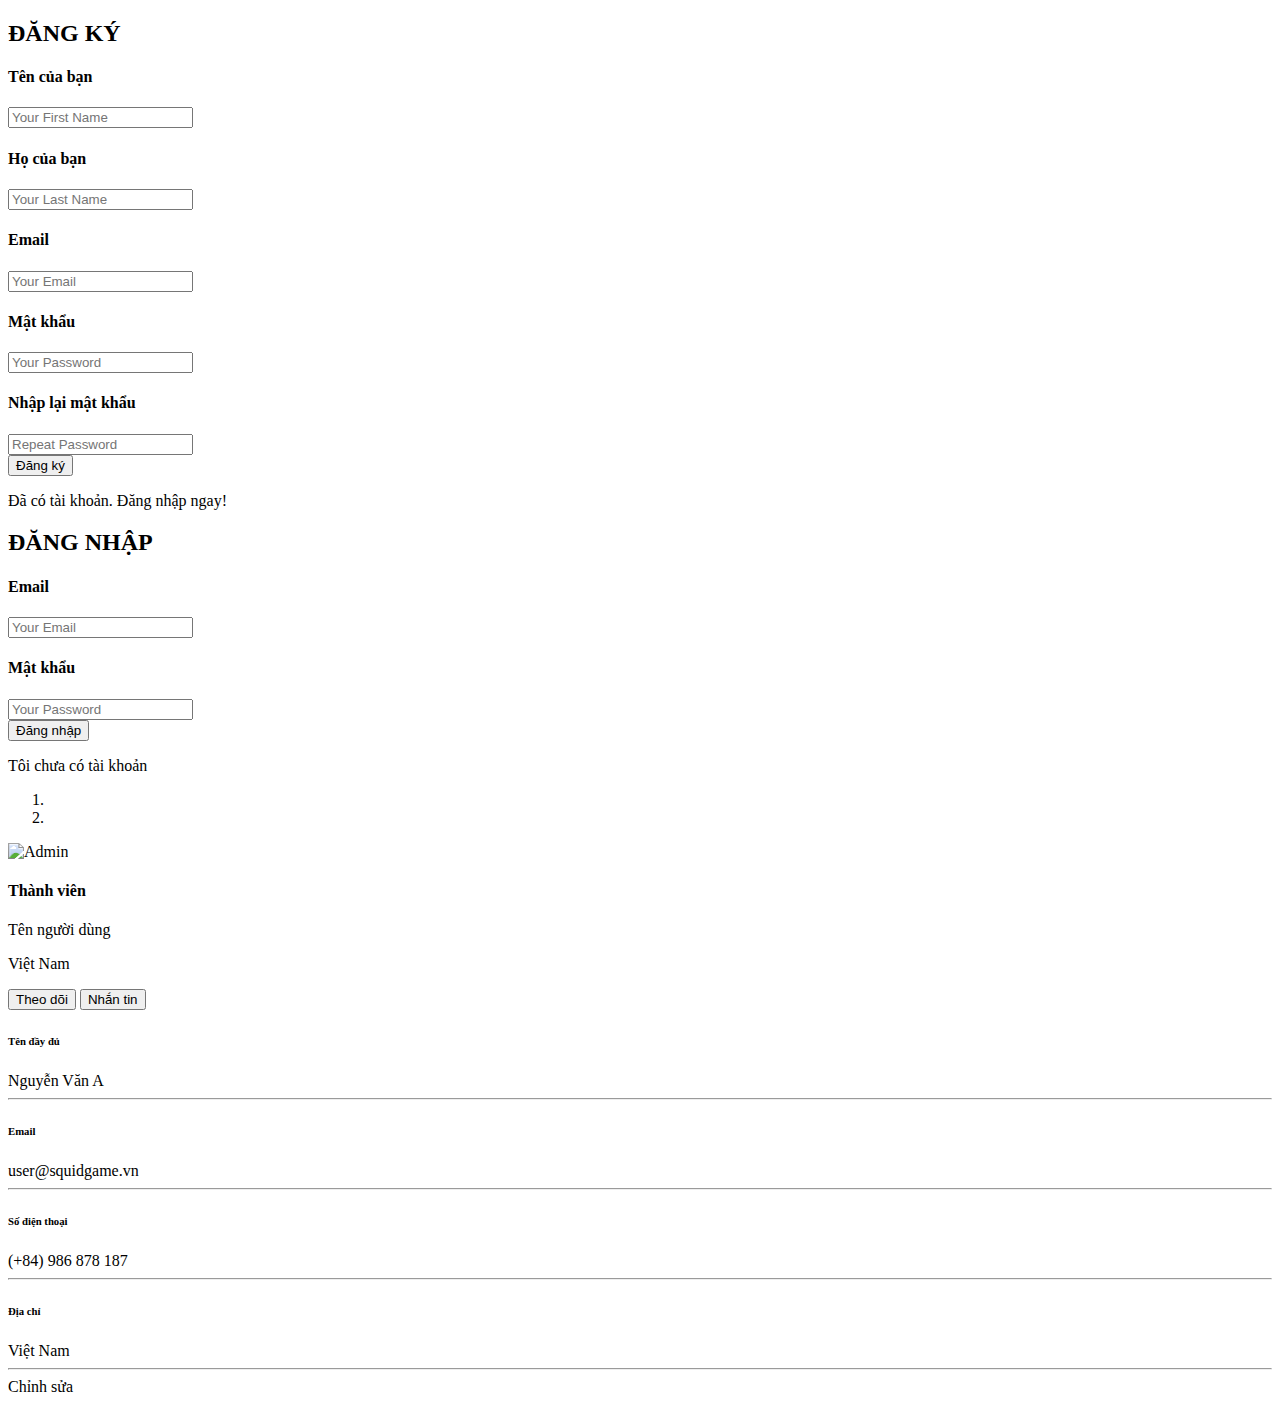
==== account.html @ 007ae046 "Add files via upload" ====
<!DOCTYPE html>
<html lang="en">
<head>
    <meta charset="UTF-8">
    <meta http-equiv="X-UA-Compatible" content="IE=edge">
    <meta name="viewport" content="width=device-width, initial-scale=1.0">
    <link rel="shortcut icon" href="../assets/images/favicon.png" type="image/x-icon">
    <link rel="stylesheet" href="./assets/css/account.css">
    <link href="https://cdn.jsdelivr.net/npm/bootstrap@5.0.2/dist/css/bootstrap.min.css" rel="stylesheet" integrity="sha384-EVSTQN3/azprG1Anm3QDgpJLIm9Nao0Yz1ztcQTwFspd3yD65VohhpuuCOmLASjC" crossorigin="anonymous">
    <title>Tài khoản</title>
</head>
<body>
    <div class="main-hero">
    <!-- Register -->
        <div class="form-register displayNone">
            <form id="register-form">             
                <h2>ĐĂNG KÝ</h2>
                <div class="text-box">
                    <h4>Tên của bạn</h4>
                    <input type="text" name="firstName" placeholder="Your First Name">
                </div>
                <div class="text-box">
                    <h4>Họ của bạn</h4>
                    <input type="text" name="lastName" placeholder="Your Last Name">
                </div>
                <div class="text-box">
                    <h4>Email</h4>
                    <input type="email" name="email" placeholder="Your Email">
                </div>
                <div class="text-box">
                    <h4>Mật khẩu</h4>
                    <input type="password" name="password" placeholder="Your Password">
                </div>
                <div class="text-box">
                    <h4>Nhập lại mật khẩu</h4>
                    <input type="password" name="confirmPassword" placeholder="Repeat Password">
                </div>
                <div class="text-box">
                    <button type="submit">Đăng ký</button>
                    <p id="toLogin" onclick="toLogin()">Đã có tài khoản. Đăng nhập ngay!</p>
                </div>
            </form>           
        </div>


    <!-- Login -->
        <div class="form-login">
            <form id="login-form">         
                <h2>ĐĂNG NHẬP</h2>
                <div class="text-box">
                    <h4>Email</h4>
                    <input type="email" name="email" placeholder="Your Email">
                </div>
                <div class="text-box">
                    <h4>Mật khẩu</h4>
                    <input type="password" name="password" placeholder="Your Password">
                </div>
                <div class="text-box">
                    <button onclick="loginNow()" type="submit">Đăng nhập</button>
                    <p id="toRegister" onclick="toRegister()">Tôi chưa có tài khoản</p>
                </div>
            </form>           
        </div>

    <!-- User profile -->
        <div class="userProfile container profileDisplayNone">
            <div class="main-body">
            
                    <!-- Breadcrumb -->
                    <nav aria-label="breadcrumb" class="main-breadcrumb">
                    <ol class="breadcrumb">
                        <li class="breadcrumb-item"><a href="../index.html" style="text-decoration: none; color: rgb(255, 255, 255);">Trang chủ</a></li>
                        <li class="breadcrumb-item"><a href="../index.html" style="text-decoration: none; color: rgb(255, 255, 255);">Đăng xuất</a></li>
                    </ol>
                    </nav>
                    <!-- /Breadcrumb -->
            
                    <div class="row gutters-sm">
                    <div class="col-md-4 mb-3">
                        <div class="card">
                        <div class="card-body">
                            <div class="d-flex flex-column align-items-center text-center">
                            <img src="https://bootdey.com/img/Content/avatar/avatar7.png" alt="Admin" class="rounded-circle" width="150">
                            <div class="mt-3">
                                <h4>Thành viên</h4>
                                <p class="text-secondary mb-1">Tên người dùng</p>
                                <p class="text-muted font-size-sm">Việt Nam</p>
                                <button class="btn btn-primary">Theo dõi</button>
                                <button class="btn btn-outline-primary">Nhắn tin</button>
                            </div>
                            </div>
                        </div>
                        </div>
                    </div>
                    <div class="col-md-8">
                        <div class="card mb-3">
                        <div class="card-body">
                            <div class="row">
                            <div class="col-sm-3">
                                <h6 class="mb-0" style="color: black;">Tên đầy đủ</h6>
                            </div>
                            <div class="col-sm-9 text-secondary">
                                Nguyễn Văn A
                            </div>
                            </div>
                            <hr>
                            <div class="row">
                            <div class="col-sm-3">
                                <h6 class="mb-0" style="color: black;">Email</h6>
                            </div>
                            <div class="col-sm-9 text-secondary">
                                user@squidgame.vn
                            </div>
                            </div>
                            <hr>
                            <div class="row">
                            <div class="col-sm-3">
                                <h6 class="mb-0" style="color: black;">Số điện thoại</h6>
                            </div>
                            <div class="col-sm-9 text-secondary">
                                (+84) 986 878 187
                            </div>
                            </div>
                            <hr>
                            <div class="row">
                            <div class="col-sm-3">
                                <h6 class="mb-0" style="color: black;">Địa chỉ</h6>
                            </div>
                            <div class="col-sm-9 text-secondary">
                                Việt Nam
                            </div>
                            </div>
                            <hr>
                            <div class="row">
                            <div class="col-sm-12">
                                <a class="btn btn-primary" target="__blank">Chỉnh sửa</a>
                            </div>
                            </div>
                        </div>
                        </div>
    
                    </div>
                    </div>
        
                </div>
            </div>

        </div>

    </div>
    <script src="../account/assets/js/app.js"></script>
</body>
</html>
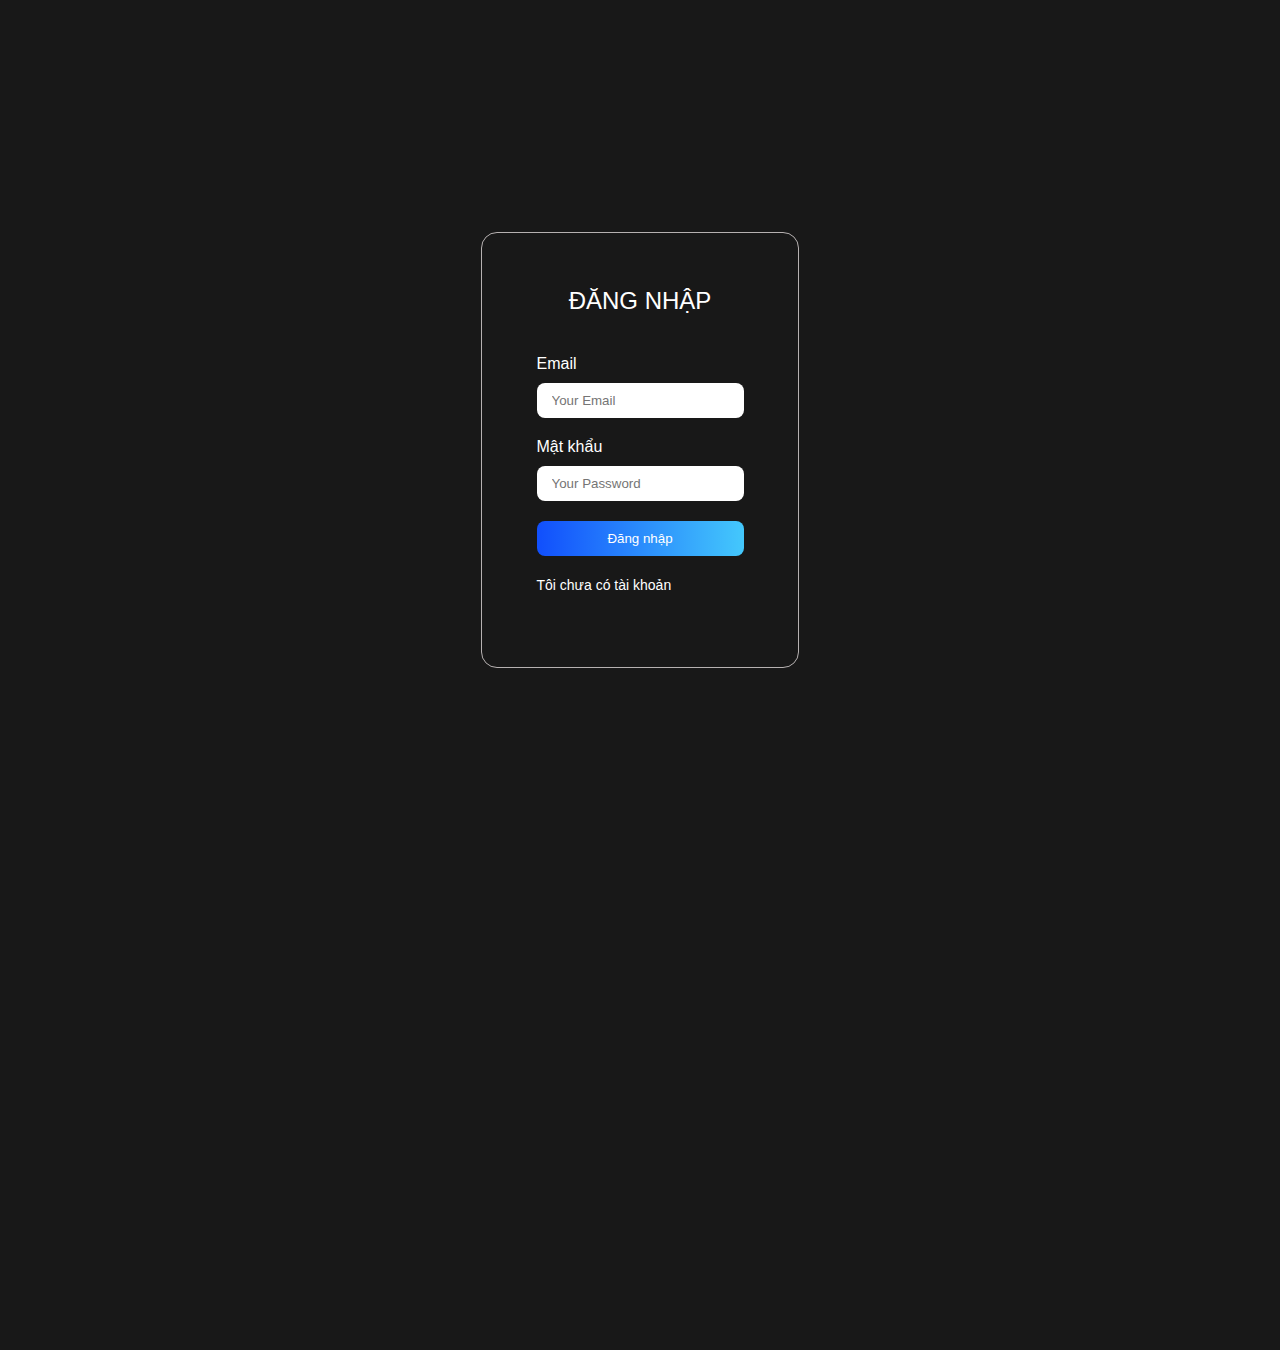
==== commit 2a5b3099: "Update account.html" ====
--- a/account.html
+++ b/account.html
@@ -4,8 +4,8 @@
     <meta charset="UTF-8">
     <meta http-equiv="X-UA-Compatible" content="IE=edge">
     <meta name="viewport" content="width=device-width, initial-scale=1.0">
-    <link rel="shortcut icon" href="../assets/images/favicon.png" type="image/x-icon">
-    <link rel="stylesheet" href="./assets/css/account.css">
+    <link rel="shortcut icon" href="" type="image/x-icon">
+    <link rel="stylesheet" href="style.css">
     <link href="https://cdn.jsdelivr.net/npm/bootstrap@5.0.2/dist/css/bootstrap.min.css" rel="stylesheet" integrity="sha384-EVSTQN3/azprG1Anm3QDgpJLIm9Nao0Yz1ztcQTwFspd3yD65VohhpuuCOmLASjC" crossorigin="anonymous">
     <title>Tài khoản</title>
 </head>
@@ -69,8 +69,8 @@
                     <!-- Breadcrumb -->
                     <nav aria-label="breadcrumb" class="main-breadcrumb">
                     <ol class="breadcrumb">
-                        <li class="breadcrumb-item"><a href="../index.html" style="text-decoration: none; color: rgb(255, 255, 255);">Trang chủ</a></li>
-                        <li class="breadcrumb-item"><a href="../index.html" style="text-decoration: none; color: rgb(255, 255, 255);">Đăng xuất</a></li>
+                        <li class="breadcrumb-item"><a href="index.html" style="text-decoration: none; color: rgb(255, 255, 255);">Trang chủ</a></li>
+                        <li class="breadcrumb-item"><a href="index.html" style="text-decoration: none; color: rgb(255, 255, 255);">Đăng xuất</a></li>
                     </ol>
                     </nav>
                     <!-- /Breadcrumb -->
@@ -148,6 +148,5 @@
         </div>
 
     </div>
-    <script src="../account/assets/js/app.js"></script>
 </body>
-</html>+</html>
--- a/style.css
+++ b/style.css
@@ -0,0 +1,2132 @@
+* {
+  margin: 0;
+  padding: 0;
+  box-sizing: border-box;
+  font-family: "Segoe UI", Tahoma, Geneva, Verdana, sans-serif;
+}
+
+body {
+  background-color: #181818;
+}
+
+.container-hero {
+  max-width: 1950px;
+  height: 100vh;
+  margin: auto;
+}
+
+/* Navbar */
+
+.navbar {
+  display: flex;
+  justify-content: center;
+  align-items: center;
+  background-color: black;
+  color: #fff;
+  padding: 16px 0px;
+  font-size: 16px;
+  font-weight: 550;
+  width: 100%;
+  position: fixed;
+  top: 0;
+  z-index: 99;
+}
+
+.navbar .logo {
+  text-align: center;
+  width: 20%;
+}
+
+.navbar .logo .disable {
+  display: none;
+}
+
+.navbar .menu {
+  display: flex;
+  justify-content: center;
+  align-items: center;
+  flex-wrap: wrap;
+  width: 60%;
+}
+
+.navbar .menu ul li {
+  display: inline;
+}
+
+.navbar .menu li a {
+  text-decoration: none;
+  color: #fff;
+  text-transform: uppercase;
+  cursor: pointer;
+  padding: 0px 30px;
+  font-weight: 500;
+}
+
+.navbar .tool {
+  display: flex;
+  justify-content: center;
+  align-items: center;
+  flex-wrap: wrap;
+  width: 20%;
+}
+
+.navbar .tool .search {
+  cursor: pointer;
+}
+
+.navbar .tool .search-box input {
+  outline: none;
+  border: none;
+  padding: 8px 8px;
+  margin-left: 8px;
+}
+
+.navbar .tool .account p {
+  border: solid 1px #888;
+  cursor: pointer;
+  padding: 6px 20px;
+  margin: 0px 1.5rem;
+  font-weight: 400;
+}
+
+.navbar .tool .noneSearchBox {
+  display: none;
+}
+
+.displayNone {
+  display: none;
+}
+
+.navbar .tool .account p:hover {
+  background-color: rgba(136, 136, 136, 0.349);
+}
+
+.navbar .tool .accountDisplayNone {
+  display: none;
+}
+
+.navbar .tool .menu-hidden {
+  display: none;
+}
+
+.navbar-second {
+  display: none;
+}
+
+/* HEADER */
+
+.header {
+  position: relative;
+  background-image: url("../images/background-header.jpg");
+  background-size: cover;
+  background-repeat: no-repeat;
+  height: 950px;
+  max-width: 1950px;
+  margin: auto;
+  background-position: center;
+  z-index: 1;
+}
+
+.header::before {
+  content: "";
+  position: absolute;
+  top: 0;
+  left: 0;
+  width: 100%;
+  height: 100%;
+  opacity: 0.4;
+  z-index: -1;
+  background-color: rgba(0, 0, 0, 0.52);
+}
+
+.container {
+  display: flex;
+  justify-content: flex-end;
+  flex-direction: column;
+  position: relative;
+  z-index: 99;
+  width: 84%;
+  height: 920px;
+  color: #fff;
+  margin: auto;
+  opacity: unset;
+}
+
+.container-content-first h2 {
+  margin-bottom: 1rem;
+  font-size: 24px;
+  font-weight: 500;
+}
+
+.container-content-first .paragraph {
+  margin-bottom: 1.5rem;
+  font-size: 16.7px;
+}
+
+.container-content-first .btn-start {
+  display: inline-block;
+  background-color: red;
+  cursor: pointer;
+  padding: 5px 20px;
+  border: solid 1px none;
+  font-size: 16px;
+  margin-bottom: 1.7rem;
+}
+
+.container-content-first .btn-start a {
+  text-decoration: none;
+  color: #fff;
+}
+
+.container-content-first .btn-start:hover {
+  background-color: rgb(151, 51, 51);
+}
+
+.container-content-second {
+  display: flex;
+  align-items: center;
+  justify-content: space-between;
+  flex-wrap: wrap;
+  background-color: #272424;
+  width: 100%;
+}
+
+.container-content-second .container-content-second-hero-1 {
+  display: flex;
+  align-items: center;
+  flex-wrap: wrap;
+  text-align: center;
+  justify-content: center;
+  padding: 3px 0px;
+  margin: 0px 10px;
+}
+
+.container-content-second .container-content-second-hero-1 p {
+  font-weight: 600;
+}
+
+.container-content-second .container-content-second-hero-2 .main {
+  display: flex;
+  justify-content: flex-end;
+  padding: 7.5px 15px;
+  text-align: center;
+  background-color: red;
+  cursor: pointer;
+  margin: 0px 20px;
+  font-weight: 400;
+  text-decoration: none;
+}
+
+.container-content-second .container-content-second-hero-2 .main a {
+  text-decoration: none;
+  color: #fff;
+}
+
+.container-content-second .container-content-second-hero-2 .main:hover {
+  transform: scale(1.01);
+}
+
+#hook {
+  padding: 5rem 0px;
+  margin: auto;
+  width: 84%;
+}
+
+.hook-hr {
+  height: 1px;
+  background: -webkit-gradient(
+    linear,
+    left top,
+    right top,
+    from(#777),
+    color-stop(50%, rgba(51, 51, 51, 0.5)),
+    to(#777)
+  );
+  background: -webkit-linear-gradient(
+    left,
+    #777 0,
+    rgba(51, 51, 51, 0.5) 50%,
+    #777 100%
+  );
+  background: -moz-
+    oldlinear-gradient(left, #777 0, rgba(51, 51, 51, 0.5) 50%, #777 100%);
+  background: -o-linear-gradient(
+    left,
+    #777 0,
+    rgba(51, 51, 51, 0.5) 50%,
+    #777 100%
+  );
+  background: linear-gradient(
+    to right,
+    #777 0,
+    rgba(51, 51, 51, 0.5) 50%,
+    #777 100%
+  );
+}
+
+.hook-text {
+  text-align: center;
+  max-width: 500px;
+  margin: 0 auto;
+  padding: 1.8rem 0px;
+  font-size: 16px;
+  line-height: 22px;
+  font-weight: 400;
+  color: #a3a3a3;
+}
+
+/* Episodes */
+
+.episodes-container {
+  width: 100%;
+  color: #fff;
+}
+
+.episodes-container .episodes-title {
+  display: flex;
+  flex-direction: column;
+  margin: auto;
+  padding-bottom: 2rem;
+  width: 84%;
+}
+
+.episodes-container .episodes-title .title {
+  font-size: 25px;
+  color: #a3a3a3;
+  padding-bottom: 8px;
+}
+
+.episodes-container .episodes-title .sesson {
+  padding-bottom: 18px;
+}
+
+.episodes-container .episodes-title .year {
+  font-size: 16px;
+  line-height: 22px;
+  font-weight: 900;
+  color: #fff;
+  font-weight: 400;
+}
+
+.episodes-container .episodes-title .description {
+  font-size: 16px;
+  line-height: 22px;
+  font-weight: 400;
+  color: #a3a3a3;
+  width: 50%;
+}
+
+.episodes-container .row {
+  display: flex;
+  justify-content: space-between;
+  align-items: flex-start;
+  flex-wrap: wrap;
+  flex-direction: row;
+  margin: auto;
+  width: 84%;
+}
+
+.episodes-container .row .column {
+  display: flex;
+  flex-direction: column;
+  margin-bottom: 35px;
+}
+
+.episodes-container .row .column img {
+  width: 310px;
+}
+
+.episodes-container .row .column h3 {
+  width: 310px;
+  font-size: 16.5px;
+  line-height: 27px;
+  font-weight: 500;
+  color: #fff;
+  padding-top: 5px;
+  padding-bottom: 8.5px;
+}
+
+.episodes-container .row .column p {
+  width: 310px;
+  font-size: 12px;
+  line-height: 18px;
+  font-weight: 400;
+  color: #a3a3a3;
+}
+
+/* Cast */
+
+.cast-container {
+  width: 100%;
+  color: #fff;
+}
+
+.cast-container .cast-title {
+  display: flex;
+  flex-direction: column;
+  margin: auto;
+  padding-bottom: 2rem;
+  width: 84%;
+}
+
+.cast-container .cast-title .title {
+  font-size: 25px;
+  color: #a3a3a3;
+  padding-bottom: 8px;
+}
+
+.cast-container .cast-title .sesson {
+  padding-bottom: 18px;
+  color: #fff;
+}
+
+.casts-container .cast-title .year {
+  font-size: 16px;
+  line-height: 22px;
+  font-weight: 900;
+  color: #fff;
+  font-weight: 400;
+}
+
+.cast-container .cast-title .description {
+  font-size: 16px;
+  line-height: 22px;
+  font-weight: 400;
+  color: #a3a3a3;
+  width: 50%;
+}
+
+.cast-container .row {
+  display: flex;
+  justify-content: space-between;
+  align-items: flex-start;
+  flex-wrap: wrap;
+  flex-direction: row;
+  margin: auto;
+  width: 84%;
+}
+
+.cast-container .row .column {
+  display: flex;
+  flex-direction: column;
+  margin-bottom: 35px;
+}
+
+.cast-container .row .column img {
+  max-width: 250px;
+  margin: auto;
+}
+
+.cast-container .row .column h3 {
+  max-width: 250px;
+  margin: auto;
+  font-size: 16.5px;
+  line-height: 27px;
+  font-weight: 500;
+  color: #fff;
+  padding-top: 5px;
+  padding-bottom: 8.5px;
+}
+
+.cast-container .row .column p {
+  max-width: 250px;
+  margin: auto;
+  font-size: 12px;
+  line-height: 18px;
+  font-weight: 400;
+  color: #a3a3a3;
+}
+
+/* Trailer */
+
+.trailer video {
+  display: flex;
+  margin: auto;
+  width: 84%;
+}
+
+.trailer .trailer-title {
+  display: flex;
+  flex-direction: column;
+  margin: auto;
+  padding-bottom: 2rem;
+  width: 84%;
+}
+
+.trailer .trailer-title .title {
+  font-size: 25px;
+  color: #a3a3a3;
+  padding-bottom: 8px;
+}
+
+.trailer .trailer-title .sesson {
+  padding-bottom: 18px;
+  color: #fff;
+}
+
+.trailer .trailer-title .year {
+  font-size: 16px;
+  line-height: 22px;
+  font-weight: 900;
+  color: #fff;
+  font-weight: 400;
+}
+
+.trailer .trailer-title .description {
+  font-size: 16px;
+  line-height: 22px;
+  font-weight: 400;
+  color: #a3a3a3;
+  width: 50%;
+}
+
+/* News */
+.news-container {
+  width: 100%;
+  color: #fff;
+}
+
+.news-container .news-title {
+  display: flex;
+  flex-direction: column;
+  margin: auto;
+  padding-bottom: 2rem;
+  width: 84%;
+}
+
+.news-container .news-title .title {
+  font-size: 25px;
+  color: #a3a3a3;
+  padding-bottom: 8px;
+}
+
+.news-container .news-title .sesson {
+  padding-bottom: 18px;
+}
+
+.news-container .news-title .year {
+  font-size: 16px;
+  line-height: 22px;
+  font-weight: 400;
+  color: #fff;
+  font-weight: 600;
+}
+
+.news-container .news-title .description {
+  font-size: 16px;
+  line-height: 22px;
+  font-weight: 400;
+  color: #a3a3a3;
+  width: 50%;
+}
+
+.news-container .row {
+  display: flex;
+  justify-content: center;
+  align-items: flex-start;
+  flex-wrap: wrap;
+  flex-direction: row;
+  margin: auto;
+  width: 84%;
+}
+
+.news-container .row .column {
+  display: flex;
+  flex-direction: column;
+  margin-bottom: 35px;
+  transition: transform 1s;
+  cursor: pointer;
+  margin: 10px 10px;
+}
+
+.news-container .row .column img {
+  max-width: 400px;
+  margin: auto;
+}
+
+.news-container .row .column h3 {
+  max-width: 280px;
+  font-size: 16.5px;
+  line-height: 27px;
+  font-weight: 500;
+  color: #fff;
+  padding-top: 5px;
+  padding-bottom: 8.5px;
+}
+
+.news-container .row .column p {
+  max-width: 280px;
+  font-size: 12px;
+  line-height: 18px;
+  font-weight: 400;
+  color: #a3a3a3;
+}
+
+.news-container .row .column:hover {
+  transform: scale(0.9000000000001);
+}
+
+/* section-title */
+
+.section-title {
+  position: relative;
+  display: flex;
+  -webkit-box-orient: horizontal;
+  -webkit-box-direction: normal;
+  -ms-flex-flow: row wrap;
+  flex-flow: row wrap;
+  -webkit-box-align: center;
+  -ms-flex-align: center;
+  align-items: center;
+  -webkit-box-pack: justify;
+  -ms-flex-pack: justify;
+  justify-content: space-between;
+  width: 84%;
+  margin: auto;
+  color: #fff;
+  padding: 6.5rem 0px 6.5rem 0px;
+}
+
+.section-title b {
+  display: block;
+  -webkit-box-flex: 1;
+  -ms-flex: 1;
+  flex: 1;
+  height: 2px;
+  background-color: currentColor;
+  color: #fff;
+  z-index: 2;
+}
+
+.section-title-bold-center span,
+.section-title-bold span {
+  border: 2px solid #fff;
+  padding: 0.3em 0.8em;
+}
+
+/* Footer */
+#footer {
+  display: flex;
+  justify-content: center;
+  flex-direction: column;
+  margin: auto;
+  padding-bottom: 2rem;
+  padding-top: 7rem;
+  width: 84%;
+  color: #757575;
+}
+
+#footer .title {
+  font-size: 17px;
+  padding-bottom: 20px;
+}
+
+#footer .title:hover {
+  text-decoration: underline;
+}
+#footer .title a {
+  text-decoration: none;
+  color: #757575;
+}
+
+#footer table {
+  padding-bottom: 20px;
+}
+
+#footer table tr td {
+  font-size: 14px;
+  padding: 5px 0px;
+  cursor: pointer;
+}
+
+#footer table tr td:hover {
+  text-decoration: underline;
+}
+
+#footer .nocopyright {
+  font-size: 15px;
+}
+
+#footer .nocopyright a {
+  text-decoration: none;
+  color: #757575;
+}
+
+#footer .nocopyright a:hover {
+  text-decoration: underline;
+}
+
+@media all and (max-width: 580px) {
+  body {
+    /* background-image: url("../images/bg-scale.jpg"); */
+    background-size: contain;
+    color: #333333;
+    height: 100vh;
+    width: 100%;
+  }
+
+  .container-header {
+    display: none;
+  }
+
+  .navbar {
+    display: none;
+  }
+
+  .navbar-second {
+    display: flex;
+    flex-direction: column;
+    position: fixed;
+    top: 0;
+    z-index: 99;
+    width: 100%;
+  }
+
+  .navbar-second .navbar-scale .menu-hidden .scaleMenuClose {
+    display: none;
+  }
+
+  .navbar-scale {
+    display: flex;
+    align-items: center;
+    justify-content: space-between;
+    background-color: black;
+    color: #fff;
+    padding: 2px 0px;
+    font-size: 16px;
+    font-weight: 600;
+    top: 0;
+    right: 0;
+    left: 0;
+    width: 100%;
+    height: 51px;
+  }
+
+  .navbar-scale img {
+    display: inline;
+    width: 58px;
+    margin: 0px 0rem;
+  }
+
+  .navbar-scale i {
+    position: relative;
+    width: 42px;
+    cursor: pointer;
+  }
+
+  .navbar-scale-menu .menu {
+    display: flex;
+    flex-wrap: wrap;
+    flex-direction: column;
+    align-items: flex-start;
+    background-color: #181818;
+    list-style: none;
+    width: 100%;
+    flex-wrap: wrap;
+    padding: 3.5px 0px;
+    text-transform: uppercase;
+    font-weight: 400;
+  }
+
+  .navbar-scale-menu .menu ul li {
+    margin: 7px 0px;
+  }
+
+  .navbar-scale-menu .menu ul li a {
+    text-decoration: none;
+    color: #fff;
+    cursor: pointer;
+    margin: 30px 30px;
+    font-weight: 400;
+  }
+
+  .navbar-scale-menu .tool {
+    display: flex;
+    flex-wrap: wrap;
+    flex-direction: column;
+    align-items: flex-start;
+    color: #fff;
+    list-style: none;
+    width: 100%;
+    padding: 3.5px 0px;
+    text-transform: uppercase;
+    font-weight: 400;
+    background-color: #181818;
+  }
+
+  .navbar-scale-menu .tool .search {
+    display: flex;
+    cursor: pointer;
+    margin: 0px 30px;
+  }
+
+  .navbar-scale-menu .tool .search-box input {
+    outline: none;
+    border: none;
+    padding: 8px 8px;
+    margin: 0px 0px 15px 30px;
+  }
+
+  .navbar-scale-menu .tool .account p {
+    border: solid 1px #888;
+    cursor: pointer;
+    padding: 6px 20px;
+    margin: 0px 0px 15px 30px;
+    font-weight: 400;
+  }
+
+  .navbar-scale-menu .tool .account p:hover {
+    background-color: rgba(136, 136, 136, 0.349);
+  }
+
+  .displayMenuNone {
+    display: none;
+  }
+
+  .header .container .container-content-second {
+    display: flex;
+    justify-content: space-evenly;
+    align-items: center;
+    padding: 10px 0px;
+    flex-wrap: wrap;
+  }
+
+  .header
+    .container
+    .container-content-second
+    .container-content-second-hero-1 {
+    padding: 0;
+    margin: 0;
+  }
+
+  .header
+    .container
+    .container-content-second
+    .container-content-second-hero-1
+    p {
+    padding: 3px 0px;
+  }
+
+  .header
+    .container
+    .container-content-second
+    .container-content-second-hero-2 {
+    margin: 3px 0px;
+  }
+
+  .header
+    .container
+    .container-content-second
+    .container-content-second-hero-1
+    img {
+    display: none;
+  }
+
+  .header
+    .container
+    .container-content-second
+    .container-content-second-hero-2
+    .main {
+    margin: 0;
+  }
+
+  .episodes-container {
+    width: 100%;
+    color: #fff;
+  }
+
+  .episodes-container .episodes-title {
+    display: flex;
+    align-items: flex-start;
+    flex-direction: column;
+    margin: auto;
+    padding-bottom: 2rem;
+    text-align: center;
+    width: 84%;
+    width: 322px;
+  }
+
+  .episodes-container .episodes-title .title {
+    text-align: left;
+  }
+
+  .episodes-container .episodes-title .sesson {
+    text-align: left;
+  }
+
+  .episodes-container .episodes-title .year {
+    text-align: left;
+  }
+
+  .episodes-container .episodes-title .description {
+    text-align: left;
+    width: 100%;
+  }
+
+  .episodes-container .row {
+    display: flex;
+    justify-content: center;
+    flex-wrap: wrap;
+    flex-direction: row;
+    margin: auto;
+    width: 84%;
+  }
+
+  .episodes-container .row .column {
+    display: flex;
+    flex-direction: column;
+    margin-bottom: 35px;
+  }
+
+  .episodes-container .row .column img {
+    width: 322px;
+  }
+
+  .episodes-container .row .column h3 {
+    width: 322px;
+    font-size: 16.5px;
+    line-height: 27px;
+    font-weight: 500;
+    color: #fff;
+    padding-top: 5px;
+    padding-bottom: 8.5px;
+  }
+
+  .episodes-container .row .column p {
+    width: 322px;
+    font-size: 12px;
+    line-height: 18px;
+    font-weight: 400;
+    color: #a3a3a3;
+  }
+
+  .cast-container {
+    width: 100%;
+    color: #fff;
+  }
+
+  .cast-container .cast-title {
+    display: flex;
+    align-items: flex-start;
+    flex-direction: column;
+    margin: auto;
+    padding-bottom: 2rem;
+    text-align: center;
+    width: 322px;
+  }
+
+  .cast-container .cast-title .title {
+    text-align: left;
+  }
+
+  .cast-container .cast-title .sesson {
+    text-align: left;
+  }
+
+  .casts-container .cast-title .year {
+    text-align: left;
+  }
+
+  .cast-container .cast-title .description {
+    text-align: left;
+    width: 100%;
+  }
+
+  .cast-container .row {
+    display: flex;
+    justify-content: center;
+    flex-wrap: wrap;
+    flex-direction: row;
+    margin: auto;
+    width: 84%;
+  }
+
+  .cast-container .row .column {
+    display: flex;
+    flex-direction: column;
+    margin-bottom: 35px;
+  }
+
+  .cast-container .row .column img {
+    max-width: 332px;
+    margin: auto;
+  }
+
+  .cast-container .row .column h3 {
+    max-width: 332px;
+    margin: auto;
+    font-size: 16.5px;
+    line-height: 27px;
+    font-weight: 500;
+    color: #fff;
+    padding-top: 5px;
+    padding-bottom: 8.5px;
+  }
+
+  .cast-container .row .column p {
+    max-width: 332px;
+    margin: auto;
+    font-size: 12px;
+    line-height: 18px;
+    font-weight: 400;
+    color: #a3a3a3;
+  }
+
+  .trailer .trailer-title {
+    display: flex;
+    align-items: flex-start;
+    flex-direction: column;
+    margin: auto;
+    padding-bottom: 2rem;
+    text-align: center;
+    width: 322px;
+  }
+
+  .trailer .trailer-title .title {
+    text-align: left;
+  }
+
+  .trailer .trailer-title .sesson {
+    text-align: left;
+  }
+
+  .trailer .trailer-title .year {
+    text-align: left;
+  }
+
+  .trailer .trailer-title .description {
+    text-align: left;
+    width: 100%;
+  }
+
+  .trailer video {
+    width: 322px;
+  }
+
+  .news-container .row .column img {
+    max-width: 332px;
+    margin: auto;
+  }
+
+  .section-title {
+    padding: 2rem 0px;
+  }
+
+  #footer {
+    display: flex;
+    justify-content: center;
+    align-items: center;
+    flex-direction: column;
+    margin: auto;
+    padding-bottom: 2rem;
+    padding-top: 7rem;
+    width: 84%;
+    color: #757575;
+  }
+
+  #footer table tr td {
+    display: flex;
+    justify-content: center;
+  }
+
+  #footer .nocopyright {
+    text-align: center;
+  }
+}
+
+@media only screen and (max-width: 1100px) {
+  .navbar {
+    display: none;
+  }
+
+  .navbar-second {
+    display: flex;
+    flex-direction: column;
+    position: fixed;
+    top: 0;
+    z-index: 99;
+    width: 100%;
+  }
+
+  .navbar-second .navbar-scale .menu-hidden .scaleMenuClose {
+    display: none;
+  }
+
+  .navbar-scale {
+    display: flex;
+    align-items: center;
+    justify-content: space-between;
+    background-color: black;
+    color: #fff;
+    padding: 2px 0px;
+    font-size: 16px;
+    font-weight: 600;
+    top: 0;
+    right: 0;
+    left: 0;
+    width: 100%;
+    height: 80px;
+  }
+
+  .navbar-scale img {
+    display: inline;
+    width: 58px;
+    margin: 0px 0rem;
+  }
+
+  .navbar-scale i {
+    position: relative;
+    width: 42px;
+    cursor: pointer;
+  }
+
+  .navbar-scale-menu .menu {
+    display: flex;
+    flex-wrap: wrap;
+    flex-direction: column;
+    align-items: flex-start;
+    background-color: #181818;
+    list-style: none;
+    width: 100%;
+    flex-wrap: wrap;
+    padding: 3.5px 0px;
+    text-transform: uppercase;
+    font-weight: 400;
+  }
+
+  .navbar-scale-menu .menu ul li {
+    margin: 7px 0px;
+    padding: 7px 0px;
+  }
+
+  .navbar-scale-menu .menu ul li a {
+    text-decoration: none;
+    color: #fff;
+    cursor: pointer;
+    margin: 30px 30px;
+    font-weight: 400;
+  }
+
+  .displayMenuNone {
+    display: none;
+  }
+
+  .container-header .content-header .title-header p {
+    max-width: 80%;
+  }
+
+  .navbar-scale-menu .tool {
+    display: flex;
+    flex-wrap: wrap;
+    flex-direction: column;
+    align-items: flex-start;
+    color: #fff;
+    list-style: none;
+    width: 100%;
+    padding: 3.5px 0px;
+    text-transform: uppercase;
+    font-weight: 400;
+    background-color: #181818;
+  }
+
+  .navbar-scale-menu .tool .search {
+    display: flex;
+    cursor: pointer;
+    margin: 0px 30px;
+  }
+
+  .navbar-scale-menu .tool .search-box input {
+    outline: none;
+    border: none;
+    padding: 8px 8px;
+    margin: 0px 0px 15px 30px;
+  }
+
+  .navbar-scale-menu .tool .account p {
+    border: solid 1px #888;
+    cursor: pointer;
+    padding: 6px 20px;
+    margin: 0px 0px 15px 30px;
+    font-weight: 400;
+  }
+
+  .navbar-scale-menu .tool .account p:hover {
+    background-color: rgba(136, 136, 136, 0.349);
+  }
+}
+
+/* onTop */
+
+.onTop {
+  display: flex;
+  justify-content: center;
+  align-items: center;
+  float: right;
+  margin-right: 4.8rem;
+}
+
+.onTop #myBtn {
+  display: flex;
+  justify-content: center;
+  align-items: center;
+  position: fixed;
+  bottom: 25px;
+  font-size: 12px;
+  border-color: rgba(85, 85, 85, 0.2);
+  background-color: #757575;
+  border-radius: 4px;
+  padding: 15px 20px;
+  margin: auto;
+  cursor: pointer;
+  border-radius: 50%;
+  height: 4em;
+  width: 4em;
+  z-index: 999999999999999;
+  outline: none;
+  border: none;
+}
+
+.onTop #myBtn:hover {
+  background-color: #686868;
+}
+
+.onTop a {
+  text-decoration: none;
+  text-transform: unset;
+  cursor: pointer;
+}
+
+.onTop a i {
+  color: #fff;
+}
+
+/* ChangeMode */
+
+.changeMode .disableMode {
+  display: none;
+}
+
+.changeMode {
+  display: flex;
+  justify-content: center;
+  align-items: center;
+  position: fixed;
+  bottom: 25px;
+  font-size: 12px;
+  border-color: rgba(85, 85, 85, 0.2);
+  background-color: #757575;
+  border-radius: 4px;
+  padding: 15px 20px;
+  margin: auto;
+  cursor: pointer;
+  margin-left: 1.8rem;
+  border-radius: 50%;
+  height: 4em;
+  width: 4em;
+  z-index: 999999999999999;
+}
+
+.light-mode {
+  background-color: rgb(255, 255, 255);
+  background-size: cover;
+  height: 100%;
+  color: white;
+}
+
+.light-mode .episodes-container {
+  color: rgb(0, 0, 0);
+}
+
+.light-mode .episodes-container .year {
+  color: rgb(0, 0, 0);
+}
+
+.light-mode .episodes-container .row .column h3 {
+  color: rgb(0, 0, 0);
+}
+
+.light-mode .cast-container {
+  color: rgb(0, 0, 0);
+}
+
+.light-mode .cast-container .row .column h3 {
+  color: rgb(0, 0, 0);
+}
+
+.light-mode .trailer .year {
+  color: rgb(0, 0, 0);
+}
+
+.light-mode .trailer .sesson {
+  color: rgb(0, 0, 0);
+}
+
+.light-mode .container-news .row .column h4 {
+  color: rgb(87, 80, 80);
+}
+
+.light-mode .section-title {
+  color: rgb(87, 80, 80);
+}
+
+.light-mode .section-title b {
+  color: rgb(87, 80, 80);
+}
+
+.light-mode .section-title-bold-center span,
+.section-title-bold span {
+  border: 2px solid rgb(87, 80, 80);
+  padding: 0.3em 0.8em;
+}
+
+.light-mode .news-container .row .column h3 {
+  color: black;
+}
+
+*{
+    margin: 0px;
+    padding: 0px;
+    box-sizing: border-box;
+    font-family: 'Segoe UI', Tahoma, Geneva, Verdana, sans-serif;
+    font-weight: 500;
+}
+
+body{
+    height: 150vh;
+    width: 100%;
+    background-size: cover;
+    background-repeat: no-repeat;
+    background-image: url("../img/SL_0210121_40570_75.jpg");
+    /* background-color: #000000; */
+}
+
+.main-hero{
+    display: flex;
+    justify-content: center;
+    align-items: center;
+    width: 100%;
+    height: 100vh;
+    color: #fff;
+}
+
+.main-hero .form-register #register-form{
+    background-color: #181818;
+    padding: 3.4rem 3.4rem;
+    border-radius: 16px;
+    border: solid 1px rgb(182, 177, 177);
+}
+
+.main-hero .form-register #register-form .text-box{
+    margin-bottom: 20px;
+    margin-top: 15px;
+}
+
+.main-hero .form-register #register-form .text-box h2{
+    text-align: center;
+    margin-bottom: 2.5rem;
+}
+
+.main-hero .form-register #register-form .text-box h4{
+    margin-bottom: 10px;
+    font-size: 16px;
+}
+
+.main-hero .form-register #register-form .text-box input{
+    padding: 10px 15px;
+    border-radius: 8px;
+    border: none;
+    width: 100%;
+    outline: unset;
+}
+
+.main-hero .form-register #register-form .text-box button{
+    padding: 10px 15px;
+    width: 100%;
+    background-image: linear-gradient(90deg, #114FFC 0%, #44C8FC 100%);
+    border: none;
+    border-radius: 8px;
+    color: white;
+    cursor: pointer;
+}
+
+.main-hero .form-register #register-form .text-box button:hover{
+    transform: translateY(1px);
+}
+
+.main-hero .form-register #register-form .text-box p{
+    margin-top: 1.3rem;
+    font-size: 14px;
+    cursor: pointer;
+}
+
+
+/* Login */
+
+.main-hero .form-login #login-form{
+    background-color: #181818;
+    padding: 3.4rem 3.4rem;
+    border-radius: 16px;
+    border: solid 1px rgb(182, 177, 177);
+}
+
+.main-hero .form-login #login-form .text-box{
+    margin-bottom: 20px;
+    margin-top: 15px;
+}
+
+.main-hero .form-login #login-form h2{
+    text-align: center;
+    margin-bottom: 2.5rem;
+}
+
+.main-hero .form-login #login-form h4{
+    margin-bottom: 10px;
+    font-size: 16px;
+}
+
+.main-hero .form-login #login-form .text-box input{
+    padding: 10px 15px;
+    border-radius: 8px;
+    border: none;
+    outline: unset;
+}
+
+.main-hero .form-login #login-form .text-box button{
+    padding: 10px 15px;
+    width: 100%;
+    background-image: linear-gradient(90deg, #114FFC 0%, #44C8FC 100%);
+    border: none;
+    border-radius: 8px;
+    color: white;
+    cursor: pointer;
+}
+
+.main-hero .form-login #login-form .text-box button:hover{
+    transform: translateY(1px);
+}
+
+.main-hero .form-login #login-form .text-box p{
+    margin-top: 1.3rem;
+    font-size: 14px;
+    cursor: pointer;
+}
+
+.displayNone{
+    display: none;
+}
+
+/* User profile */
+
+.main-body {
+    padding-top: 15rem;
+    width: 90%;
+    margin: auto;
+}
+
+.card {
+    box-shadow: 0 1px 3px 0 rgba(0,0,0,.1), 0 1px 2px 0 rgba(0,0,0,.06);
+}
+
+.card {
+
+    display: flex;
+    flex-direction: column;
+    word-wrap: break-word;
+    background-color: #fff;
+    border: 0 solid rgba(0,0,0,.125);
+    border-radius: .25rem;
+}
+
+.card-body {
+    flex: 1 1 auto;
+    min-height: 1px;
+    padding: 1rem;
+}
+
+.gutters-sm {
+    margin-right: -8px;
+    margin-left: -8px;
+}
+
+.gutters-sm>.col, .gutters-sm>[class*=col-] {
+    padding-right: 8px;
+    padding-left: 8px;
+}
+.mb-3, .my-3 {
+    margin-bottom: 1rem;
+}
+
+.bg-gray-300 {
+    background-color: #e2e8f0;
+}
+.h-100 {
+    height: 100%;
+}
+.shadow-none {
+    box-shadow: none;
+}
+
+.profileDisplayNone{
+    display: none;
+}
+*{
+    margin: 0;
+    padding: 0;
+    box-sizing: border-box;
+    font-family: 'Segoe UI', Tahoma, Geneva, Verdana, sans-serif;
+}
+
+body{
+    background-color: #181818;
+}
+
+.container-hero{
+    max-width: 1950px;
+    margin: auto;
+}
+
+/* Navbar */
+
+.navbar{
+    display: flex;
+    justify-content: center;
+    align-items: center;
+    background-color: black;
+    color: #fff;
+    padding: 16px 0px;
+    font-size: 16px;
+    font-weight: 550;
+    width: 100%;
+    position: fixed;
+    top: 0;
+    z-index: 99;
+}
+
+.navbar .logo{
+    text-align: center;
+    width: 20%;
+}
+
+.navbar .logo .disable{
+    display: none;
+}
+
+.navbar .menu{
+    display: flex;
+    justify-content: center;
+    align-items: center;
+    flex-wrap: wrap;
+    width: 60%;
+}
+
+.navbar .menu ul li{
+    display: inline;
+}
+
+.navbar .menu li a{
+    text-decoration: none;
+    color: #fff;
+    text-transform: uppercase;
+    cursor: pointer;
+    padding: 0px 30px;
+    font-weight: 500;
+}
+
+.navbar .tool{
+    display: flex;
+    justify-content: center;
+    align-items: center;
+    flex-wrap: wrap;
+    width: 20%;
+}
+
+.navbar .tool .search{
+    cursor: pointer;
+}
+
+.navbar .tool .search-box input{
+    outline: none;
+    border: none;
+    padding: 8px 8px;
+    margin-left: 8px;
+}
+
+.navbar .tool .account p{
+    border: solid 1px #888;
+    cursor: pointer;
+    padding: 6px 20px;
+    margin: 0px 1.5rem;
+    font-weight: 400;
+}
+
+.navbar .tool .noneSearchBox{
+    display: none;
+}
+
+.displayNone{
+    display: none;
+}
+
+.navbar .tool .account p:hover{
+    background-color: rgba(136, 136, 136, 0.349);
+}
+
+.navbar .tool .accountDisplayNone{
+    display: none;
+}
+
+.navbar .tool .menu-hidden{
+    display: none;
+}
+
+.navbar-second{
+    display: none;
+}
+
+/* Content - body */
+
+/* Shop */
+
+.container{
+    position: relative;
+    max-width: 1590px;
+    margin: auto;
+    padding-bottom: 1rem;
+}
+
+.container .row{
+    display: flex;
+    justify-content: center;
+    align-items: flex-start;
+    flex-wrap: wrap;
+    padding-bottom: 0rem;
+}
+
+.container .row .column{
+    margin: 46px 2rem;
+    cursor: pointer;
+    transition: transform 1s;
+}
+
+.container .row .column h4{
+    font-family: 'Segoe UI', Tahoma, Geneva, Verdana, sans-serif;
+    font-weight: 500;
+    letter-spacing: 2px;
+    padding: 8px 0px;
+    font-size: 18px;
+    width: 310px;
+    color: #fff;
+}
+
+.container .row .column h6{
+    font-family: 'Segoe UI', Tahoma, Geneva, Verdana, sans-serif;
+    font-weight: 500;
+    letter-spacing: 2px;
+    font-size: 16px;
+    color: #858585;
+}
+
+.container .row .column img{
+    background-color: #f2f2f2;
+    animation: 0.5s cubic-bezier(0.12, 0.71, 0.31, 0.89) 0s 1 normal forwards running fade-in;
+    object-fit: contain;
+    transition: transform 0.5s cubic-bezier(0.4, 0, 0.2, 1) 0s;
+    height: 420px;
+    width: 100%;
+}
+
+.container .row .column:hover{
+    transform: translateY(-0.5in);
+}
+
+.container .load-more{
+    display: flex;
+    justify-content: center;
+}
+
+.container .load-more .load-more-btn{
+    background-color: #ff0000;
+    outline: none;
+    border: none;
+    font-size: 18px;
+    font-weight: 600;
+    color: #fff;
+    padding: 16px 30px;
+    cursor: pointer;
+}
+
+
+.load-more-drop{
+   display: none;
+}
+
+.container .load-more .load-more-btn:hover{
+    background-color: rgb(175, 8, 8);
+    border: solid 1px #ff0000b9;
+}
+
+/* Footer */
+
+#footer{
+    display: flex;
+    justify-content: center;
+    flex-direction: column;
+    margin: auto;
+    padding-bottom: 2rem;
+    padding-top: 7rem;
+    width: 84%;
+    color: #757575;
+}
+
+#footer .title{
+    font-size: 17px;
+    padding-bottom: 20px;
+}
+
+#footer .title:hover{
+    text-decoration: underline;
+}
+#footer .title a{
+    text-decoration: none;
+    color: #757575;
+}
+
+#footer table{
+    padding-bottom: 20px;
+}
+
+#footer table tr td{
+    font-size: 14px;
+    padding: 5px 0px;
+    cursor: pointer;
+}
+
+#footer table tr td:hover{
+    text-decoration: underline;
+}
+
+#footer .nocopyright{
+    font-size: 15px;
+}
+
+#footer .nocopyright a{
+    text-decoration: none;
+    color: #757575;
+}
+
+#footer .nocopyright a:hover{
+    text-decoration: underline;
+}
+
+@media all and (max-width: 580px) {
+    body {
+       /* background-image: url("../images/bg-scale.jpg"); */
+       background-size: contain;
+       color: #333333;
+       height: 100vh;
+       width: 100%;
+    }
+
+    .container-header{
+        display: none;
+    }
+
+    .navbar{
+        display: none;
+    }
+
+    .navbar-second{
+        display: flex;
+        flex-direction: column;
+        position: fixed;
+        top: 0;
+        z-index: 99;
+        width: 100%;
+    }
+
+    .navbar-second .navbar-scale .menu-hidden .scaleMenuClose{
+        display: none;
+    }
+    
+    .navbar-scale{
+        display: flex;
+        align-items: center;
+        justify-content: space-between;
+        background-color: black;
+        color: #fff;
+        padding: 2px 0px;
+        font-size: 16px;
+        font-weight: 600;
+        top: 0;
+        right: 0;
+        left: 0;
+        width: 100%;
+        height: 80px;
+    }
+
+    .navbar-scale img{
+        display: inline;
+        width: 58px;
+        margin: 0px 0rem;
+    }
+
+    .navbar-scale i{
+        position: relative;
+        width: 42px;
+        cursor: pointer;
+    }
+    
+    .navbar-scale-menu .menu{
+        display: flex;
+        flex-wrap: wrap;
+        flex-direction: column;
+        align-items: flex-start;
+        background-color: #181818;
+        list-style: none;
+        width: 100%;
+        flex-wrap: wrap;
+        padding: 3.5px 0px;
+        text-transform: uppercase;
+        font-weight: 400;
+    }
+
+    .navbar-scale-menu .menu ul li{
+        margin: 7px 0px;
+    }
+    
+
+    .navbar-scale-menu .menu ul li a{
+        text-decoration: none;
+        color: #fff;
+        cursor: pointer;
+        margin: 30px 30px;
+        font-weight: 400;
+    }
+
+    .navbar-scale-menu .tool{
+        display: flex;
+        flex-wrap: wrap;
+        flex-direction: column;
+        align-items: flex-start;
+        color: #fff;
+        list-style: none;
+        width: 100%;
+        padding: 3.5px 0px;
+        text-transform: uppercase;
+        font-weight: 400;
+        background-color: #181818;
+    }
+
+    .navbar-scale-menu .tool .search{
+        display: flex;
+        cursor: pointer;
+        margin: 0px 30px;
+    }
+
+    .navbar-scale-menu .tool .search-box input{
+        outline: none;
+        border: none;
+        padding: 8px 8px;
+        margin: 0px 0px 15px 30px;
+    }
+
+    .navbar-scale-menu .tool .account p{
+        border: solid 1px #888;
+        cursor: pointer;
+        padding: 6px 20px;
+        margin: 0px 0px 15px 30px;
+        font-weight: 400;
+    }
+
+    .navbar-scale-menu .tool .account p:hover{
+        background-color: rgba(136, 136, 136, 0.349);
+    }
+
+    .displayMenuNone{
+        display: none;
+    }
+
+    #section-title {
+        padding: 2rem 0px 0px 0px;
+    }
+
+    #footer{
+        display: flex;
+        justify-content: center;
+        align-items: center;
+        flex-direction: column;
+        margin: auto;
+        padding-bottom: 2rem;
+        padding-top: 7rem;
+        width: 84%;
+        color: #757575;
+    }
+
+    #footer table tr td{
+        display: flex;
+        justify-content: center;
+    }
+
+    #footer .nocopyright{
+        text-align: center;
+    }
+    
+} 
+
+@media only screen and (max-width: 1100px){
+    .navbar{
+        display: none;
+    }
+
+    .navbar-second{
+        display: flex;
+        flex-direction: column;
+        position: fixed;
+        top: 0;
+        z-index: 99;
+        width: 100%;
+    }
+
+    .navbar-second .navbar-scale .menu-hidden .scaleMenuClose{
+        display: none;
+    }
+    
+    .navbar-scale{
+        display: flex;
+        align-items: center;
+        justify-content: space-between;
+        background-color: black;
+        color: #fff;
+        padding: 2px 0px;
+        font-size: 16px;
+        font-weight: 600;
+        top: 0;
+        right: 0;
+        left: 0;
+        width: 100%;
+        height: 80px;
+    }
+
+    .navbar-scale img{
+        display: inline;
+        width: 58px;
+        margin: 0px 0rem;
+    }
+
+    .navbar-scale i{
+        position: relative;
+        width: 42px;
+        cursor: pointer;
+    }
+    
+    .navbar-scale-menu .menu{
+        display: flex;
+        flex-wrap: wrap;
+        flex-direction: column;
+        align-items: flex-start;
+        background-color: #181818;
+        list-style: none;
+        width: 100%;
+        flex-wrap: wrap;
+        padding: 3.5px 0px;
+        text-transform: uppercase;
+        font-weight: 400;
+    }
+    
+    .navbar-scale-menu .menu ul li{
+        margin: 7px 0px;
+        padding: 7px 0px;
+    }
+
+    .navbar-scale-menu .menu ul li a{
+        text-decoration: none;
+        color: #fff;
+        cursor: pointer;
+        margin: 30px 30px;
+        font-weight: 400;
+    }
+
+    .displayMenuNone{
+        display: none;
+    }
+
+    .container-header .content-header .title-header p{
+        max-width: 80%;
+    }
+
+    .navbar-scale-menu .tool{
+        display: flex;
+        flex-wrap: wrap;
+        flex-direction: column;
+        align-items: flex-start;
+        color: #fff;
+        list-style: none;
+        width: 100%;
+        padding: 3.5px 0px;
+        text-transform: uppercase;
+        font-weight: 400;
+        background-color: #181818;
+    }
+
+    .navbar-scale-menu .tool .search{
+        display: flex;
+        cursor: pointer;
+        margin: 0px 30px;
+    }
+
+    .navbar-scale-menu .tool .search-box input{
+        outline: none;
+        border: none;
+        padding: 8px 8px;
+        margin: 0px 0px 15px 30px;
+    }
+
+    .navbar-scale-menu .tool .account p{
+        border: solid 1px #888;
+        cursor: pointer;
+        padding: 6px 20px;
+        margin: 0px 0px 15px 30px;
+        font-weight: 400;
+    }
+
+    .navbar-scale-menu .tool .account p:hover{
+        background-color: rgba(136, 136, 136, 0.349);
+    }
+}
+
+
+/* onTop */
+
+.onTop{
+    display: flex;
+    justify-content: center;
+    align-items: center;
+    float: right;
+    margin-right: 4.8rem;
+}
+
+.onTop #myBtn{
+    display: flex;
+    justify-content: center;
+    align-items: center;
+    position: fixed;
+    bottom: 25px;
+    font-size: 12px;
+    border-color: rgba(85, 85, 85, 0.2);
+    background-color: #757575;
+    border-radius: 4px;
+    padding: 15px 20px;
+    margin: auto;
+    cursor: pointer;
+    border-radius: 50%;
+    height: 4em;
+    width: 4em;
+    z-index: 999999999999999;
+    outline: none;
+    border: none;
+}
+
+.onTop #myBtn:hover {
+    background-color: #686868;
+
+}
+
+.onTop a{
+    text-decoration: none;
+    text-transform: unset;
+    cursor: pointer;
+}
+
+.onTop a i{
+    color: #fff;
+}
+
+/* section-title */
+
+.section-title {
+    position: relative;
+    display: flex;
+    -webkit-box-orient: horizontal;
+    -webkit-box-direction: normal;
+    -ms-flex-flow: row wrap;
+    flex-flow: row wrap;
+    -webkit-box-align: center;
+    -ms-flex-align: center;
+    align-items: center;
+    -webkit-box-pack: justify;
+    -ms-flex-pack: justify;
+    justify-content: space-between;
+    width: 84%;
+    margin: auto;
+    color: #fff;
+    padding: 5rem 0px;
+}
+
+.section-title b {
+    display: block;
+    -webkit-box-flex: 1;
+    -ms-flex: 1;
+    flex: 1;
+    height: 2px;
+    background-color: currentColor;
+    color: #fff;
+    z-index: 2;
+}
+
+.section-title-bold-center span, .section-title-bold span {
+    border: 2px solid #fff;
+    padding: .3em .8em;
+}
+
+/* ChangeMode */
+
+.changeMode .disableMode{
+    display: none;
+}
+
+.changeMode{
+    display: flex;
+    justify-content: center;
+    align-items: center;
+    position: fixed;
+    bottom: 25px;
+    font-size: 12px;
+    border-color: rgba(85, 85, 85, 0.2);
+    background-color: #757575;
+    border-radius: 4px;
+    padding: 15px 20px;
+    margin: auto;
+    cursor: pointer;
+    margin-left: 1.8rem;
+    border-radius: 50%;
+    height: 4em;
+    width: 4em;
+    z-index: 999999999999999;
+}
+
+.light-mode{
+    background-color: rgb(255, 255, 255);
+    background-size: cover;
+    height: 100%;
+    color: white;
+}
+
+.light-mode .container .row .column h4{
+    color: #181818;
+}
+
+.light-mode .section-title{
+    color: rgb(87, 80, 80);
+}
+
+.light-mode .section-title b{
+    color: rgb(87, 80, 80);
+}
+
+.light-mode .section-title-bold-center span, .section-title-bold span {
+    border: 2px solid rgb(87, 80, 80);
+    padding: .3em .8em;
+}
+
+
+
